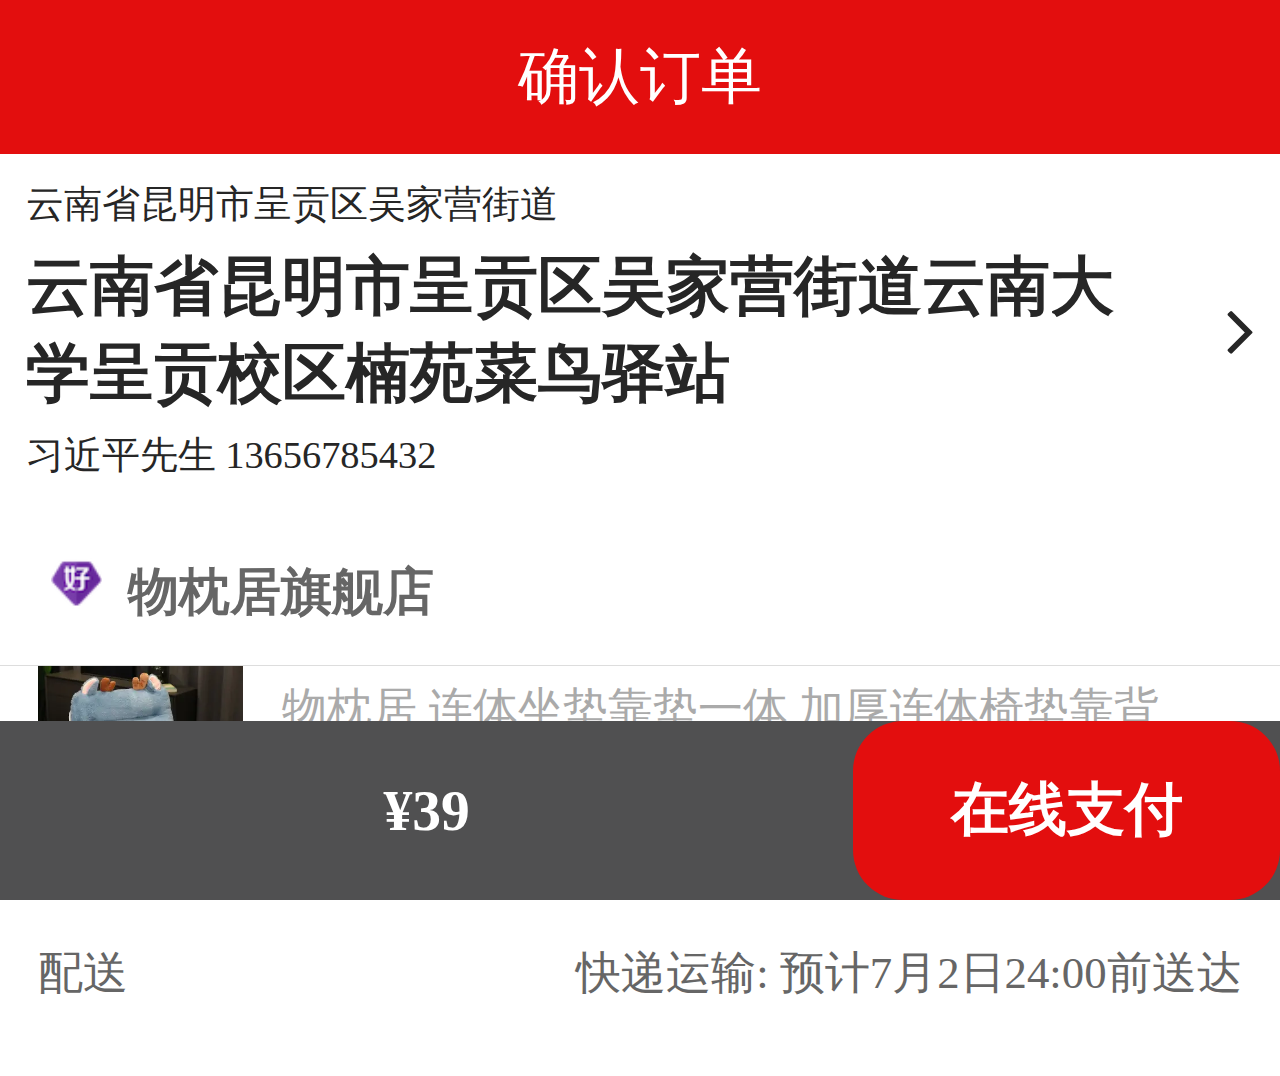
==== order2.html @ e61ff890 "Initial commit" ====
<!DOCTYPE html>
<html lang="en">
<head>
    <meta charset="UTF-8">
    <meta name="viewport" content="width=device-width,initial-scale=1">
    <link href="framework/font-awesome/css/font-awesome.min.css" rel="stylesheet">
    <link href="framework/reset.css" rel="stylesheet">
    <title>确认订单</title>
    <link rel="stylesheet" href="css/order2.css">
</head>
<body>
<div class="wrapper">

    <!--header部分-->
    <header><p>确认订单</p></header>

    <!--订单信息部分-->
    <div class="order-info">
        <h5>云南省昆明市呈贡区吴家营街道</h5>
        <div class="order-info-address">
            <p>云南省昆明市呈贡区吴家营街道云南大学呈贡校区楠苑菜鸟驿站</p>
            <i class="fa fa-angle-right"></i>
        </div>
        <p>习近平先生 13656785432</p>
    </div>

    <h3><img src="img/icon_common_good_jd@2x.d0de9505.png" style="height: 100%; width: 4vw; padding: 1vw 1vw 0 1vw">
        物枕居旗舰店</h3>

    <!--订单明细部分-->
    <ul class="order-detailed">
        <li>
            <div class="order-detailed-left">
                <img src="img/zuodian.jpg!q70.dpg.webp">
                <p>物枕居 连体坐垫靠垫一体 加厚连体椅垫靠背垫子座垫靠枕腰靠办公室学生腰枕汽车椅垫有绑带可固定 蓝色小鹿 85*45厘米</p>
            </div>
            <p>&#165;39</p>
        </li>
    </ul>
    <div class="order-deliveryfee">
        <p>配送</p>
        <p>快递运输: 预计7月2日24:00前送达</p>
    </div>


    <!--合计部分-->
    <div class="total">
        <div class="total-left">
            &#165;39
        </div>
        <div class="total-right" onclick="location.href='pay.html'">
            在线支付
        </div>
    </div>

</div>
</body>
</html>
---- css/order2.css ----
/*总容器*/
.wrapper{
    width: 100%;
    height: 100%;
}

/*header部分*/
.wrapper header{
    width: 100%;
    height: 12vw;
    background-color: #e30e0e;
    color: #fff;
    font-size: 4.8vw;

    position: fixed;
    left: 0;
    top: 0;
    z-index: 1000;

    display: flex;
    justify-content: center;
    align-items: center;
}

/*订单信息部分*/
.wrapper .order-info{
    width: 100%;
    margin-top: 12vw;
    background-color: #ffffff;
    box-sizing: border-box;
    padding: 2vw;
    color: #262626;
}
.wrapper .order-info h5{
    font-size: 3vw;
    font-weight: 300;
}
.wrapper .order-info .order-info-address{
    width: 100%;
    display: flex;
    justify-content: space-between;
    align-items: center;

    font-weight: 700;
    user-select: none;
    cursor: pointer;
    margin: 1vw 0;
}
.wrapper .order-info .order-info-address p{
    width: 90%;
    font-size: 5vw;
}
.wrapper .order-info .order-info-address i{
    font-size: 6vw;
}
.wrapper .order-info p{
    font-size: 3vw;
}
.wrapper h3{
    box-sizing: border-box;
    padding: 3vw;
    font-size: 4vw;
    color: #666;
    border-bottom: solid 1px #DDD;
}

/*订单明细部分*/
.wrapper .order-detailed{
    width: 100%;
}
.wrapper .order-detailed li{
    width: 100%;
    height: 16vw;
    box-sizing: border-box;
    padding: 3vw;
    color: #666;

    display: flex;
    justify-content: space-between;
    align-items: center;
}
.wrapper .order-detailed li .order-detailed-left{
    display: flex;
    align-items: center;
}
.wrapper .order-detailed li .order-detailed-left img{
    width: 20vw;
    height: 16vw;
}
.wrapper .order-detailed li p{
    color: #e30e0e;
    font-size: 3.5vw;
}
.wrapper .order-detailed li .order-detailed-left p{
    color: #AAAAAA;
    font-size: 3.5vw;
    margin-left: 3vw;
}
.wrapper .order-deliveryfee{
    width: 100%;
    height: 16vw;
    box-sizing: border-box;
    padding: 3vw;
    color: #666;
    display: flex;
    justify-content: space-between;
    align-items: center;
    font-size: 3.5vw;
}

/*合计部分*/
.wrapper .total{
    width: 100%;
    height: 14vw;
    background-color: #505051;

    position: fixed;
    left: 0;
    bottom: 0;

    display: flex;
}
.wrapper .total .total-left{
    flex: 2;
    background-color: #505051;
    color: #fff;
    font-size: 4.5vw;
    font-weight: 700;
    user-select: none;

    display: flex;
    justify-content: center;
    align-items: center;
}
.wrapper .total .total-right{
    flex: 1;
    background-color: #e30e0e;
    border-radius: 50px;
    color: #fff;
    font-size: 4.5vw;
    font-weight: 700;
    user-select: none;
    cursor: pointer;

    display: flex;
    justify-content: center;
    align-items: center;
}
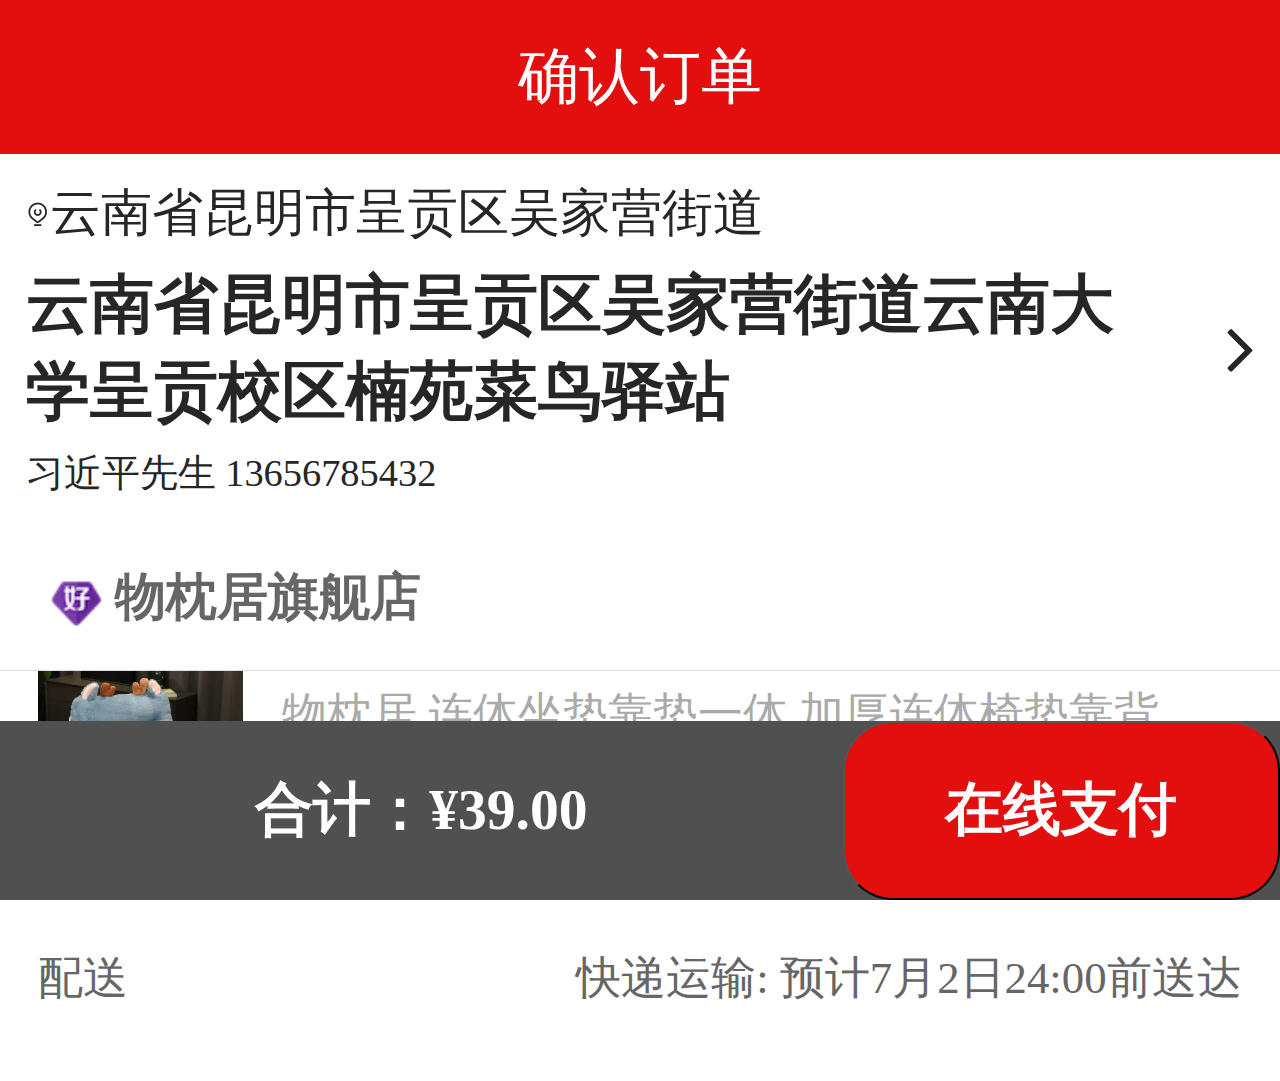
==== commit 5294ee41: "commit" ====
--- a/order2.html
+++ b/order2.html
@@ -16,7 +16,7 @@
 
     <!--订单信息部分-->
     <div class="order-info">
-        <h5>云南省昆明市呈贡区吴家营街道</h5>
+        <h5><img src="img/icon_location_jd@2x.9ca2376c.png">云南省昆明市呈贡区吴家营街道</h5>
         <div class="order-info-address">
             <p>云南省昆明市呈贡区吴家营街道云南大学呈贡校区楠苑菜鸟驿站</p>
             <i class="fa fa-angle-right"></i>
@@ -24,10 +24,10 @@
         <p>习近平先生 13656785432</p>
     </div>
 
+
+    <!--订单明细部分-->
     <h3><img src="img/icon_common_good_jd@2x.d0de9505.png" style="height: 100%; width: 4vw; padding: 1vw 1vw 0 1vw">
         物枕居旗舰店</h3>
-
-    <!--订单明细部分-->
     <ul class="order-detailed">
         <li>
             <div class="order-detailed-left">
@@ -46,11 +46,11 @@
     <!--合计部分-->
     <div class="total">
         <div class="total-left">
-            &#165;39
+            合计：&#165;39.00
         </div>
-        <div class="total-right" onclick="location.href='pay.html'">
+        <button class="total-right" onclick="location.href='pay.html'">
             在线支付
-        </div>
+        </button>
     </div>
 
 </div>
--- a/css/order2.css
+++ b/css/order2.css
@@ -32,8 +32,10 @@
     color: #262626;
 }
 .wrapper .order-info h5{
-    font-size: 3vw;
+    font-size: 4vw;
     font-weight: 300;
+    display: flex;
+    align-items: center;
 }
 .wrapper .order-info .order-info-address{
     width: 100%;
@@ -56,15 +58,19 @@
 .wrapper .order-info p{
     font-size: 3vw;
 }
+
+
+/*订单明细部分*/
 .wrapper h3{
     box-sizing: border-box;
     padding: 3vw;
     font-size: 4vw;
     color: #666;
     border-bottom: solid 1px #DDD;
+
+    display: flex;
+    align-items: center;
 }
-
-/*订单明细部分*/
 .wrapper .order-detailed{
     width: 100%;
 }
